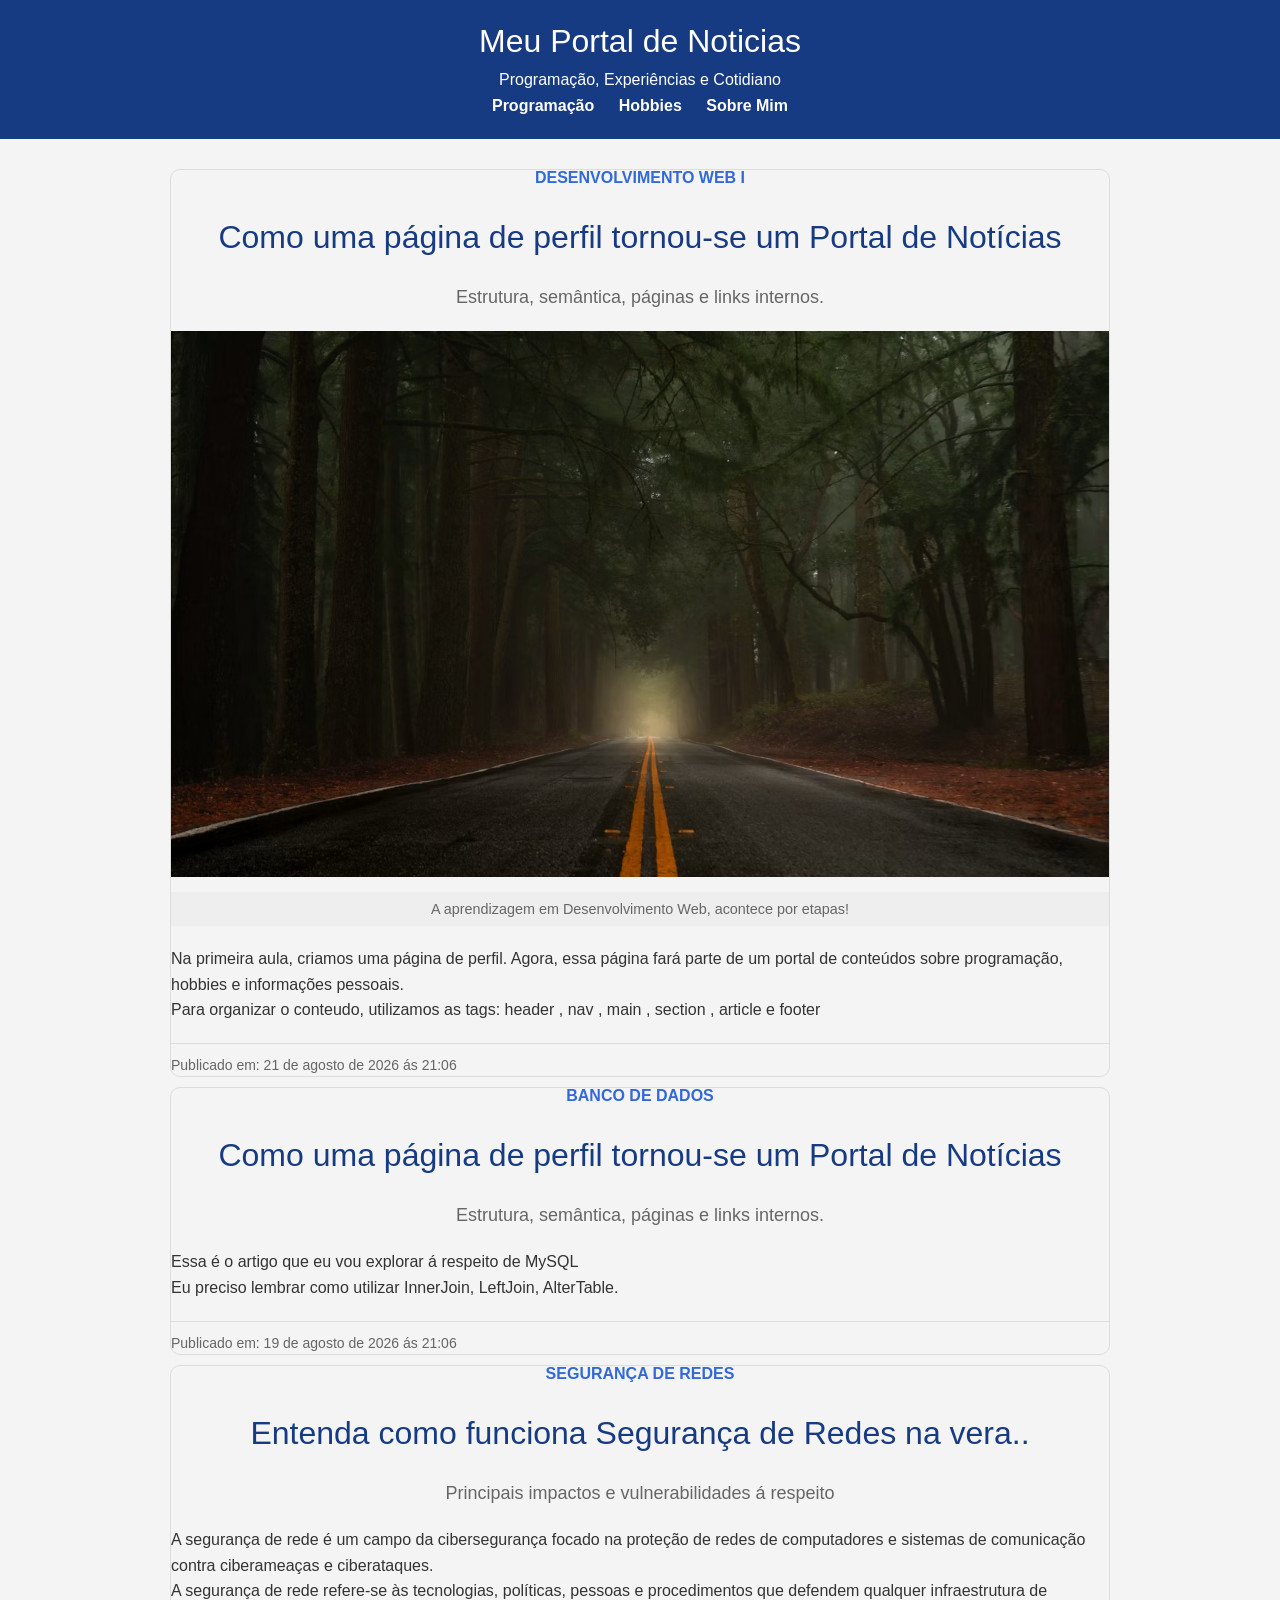
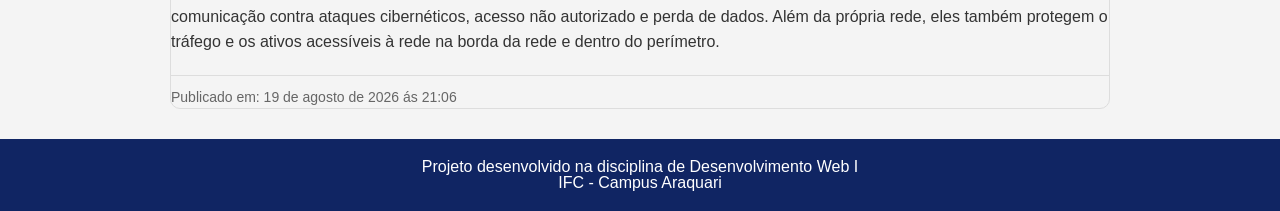
==== index.html @ 9bbd0334 "feat: adicionando a estrutura inicial do meu projeto" ====
<!DOCTYPE html>
<html lang="pt-br">
    <head>
        <meta charset="UTF-8">
        <meta name="viewport" content="width=device-width, initial-scale=1.0">
        <title>Portal de Noticias</title>
        <link rel="stylesheet" href="./css/reset.css">
        <link rel="stylesheet" href="./css/global.css">
        <link rel="stylesheet" href="./css/styles.css">
    </head>
    <body>
        <header>
            <h1>Meu Portal de Noticias</h1>
            <p>Programação, Experiências e Cotidiano</p>
            <!-- aqui começa o meu menu-->
            <nav>
                <ul>
                    <li>
                        <a href="index.html">Programação</a>
                    </li>
                    <li>
                        <a href="hobbies.html">Hobbies</a>
                    </li>
                    <li>
                        <a href="perfil.html">Sobre Mim</a>
                    </li>
                </ul>
            </nav>
        </header>
        <!-- conteudo da section hero -->
        <main>
            <section>
                <header>
                    <p class="categoria">Desenvolvimento Web I</p>
                    <h3>Como uma página de perfil tornou-se um Portal de Notícias</h3>
                    <p class="subtitulo">Estrutura, semântica, páginas e links internos.</p>
                </header>
                <article>
                    <figure class="imagem-publicacao">
                        <img src="./img/estrada.avif" alt="estrada com montanhas">
                        <figcaption>
                            A aprendizagem em Desenvolvimento Web, acontece por etapas!
                        </figcaption>
                    </figure>
                    <p>
                        Na primeira aula, criamos uma página de perfil. Agora,
                    essa página fará parte de um portal de conteúdos sobre programação, 
                    hobbies e informações pessoais.
                    </p>
                    <p>
                        Para organizar o conteudo, utilizamos as tags:
                        <strong> header</strong>
                        ,
                        <strong> nav</strong>
                        ,
                        <strong> main</strong>
                        ,
                        <strong> section</strong>
                        ,
                        <strong> article</strong>
                        e
                        <strong> footer</strong>
                    </p>
                    <footer>
                        <p>
                            Publicado em:
                            <time datetime="2026-08-21T21:06">
                                21 de agosto de 2026 ás 21:06
                            </time>
                        </p>
                    </footer>
                </article>
            </section>
            <section>
                <header>
                    <p class="categoria">Banco de Dados</p>
                    <h3>Como uma página de perfil tornou-se um Portal de Notícias</h3>
                    <p class="subtitulo">Estrutura, semântica, páginas e links internos.</p>
                </header>
                <article>
                    <!-- <figure class="imagem-publicacao">
                   <img src="./img/estrada.avif" alt="estrada com montanhas">
                   <figcaption>
                    A aprendizagem em Desenvolvimento Web, acontece por etapas!
                   </figcaption>
                </figure> -->
                    <p>
                        Essa é o artigo que eu vou explorar á respeito de MySQL
                    </p>
                    <p>
                        Eu preciso lembrar como utilizar InnerJoin, LeftJoin, AlterTable.
                    </p>
                    <footer>
                        <p>
                            Publicado em:
                            <time datetime="2026-08-19T21:06">
                                19 de agosto de 2026 ás 21:06
                            </time>
                        </p>
                    </footer>
                </article>
            </section>
            <section>
                <header>
                    <p class="categoria">Segurança de Redes</p>
                    <h3>Entenda como funciona Segurança de Redes na vera..</h3>
                    <p class="subtitulo">Principais impactos e vulnerabilidades á respeito</p>
                </header>
                <article>
                    <!-- <figure class="imagem-publicacao">
                   <img src="./img/estrada.avif" alt="estrada com montanhas">
                   <figcaption>
                    A aprendizagem em Desenvolvimento Web, acontece por etapas!
                   </figcaption>
                </figure> -->
                    <p>
                        A segurança de rede é um campo da cibersegurança focado na proteção de redes de computadores e sistemas de comunicação contra ciberameaças e ciberataques.
                    </p>
                    <p>
                        A segurança de rede refere-se às tecnologias, políticas, pessoas e procedimentos que defendem qualquer infraestrutura de comunicação contra ataques cibernéticos, acesso não autorizado e perda de dados. Além da própria rede, eles também protegem o tráfego e os ativos acessíveis à rede na borda da rede e dentro do perímetro.
                    </p>
                    <footer>
                        <p>
                            Publicado em:
                            <time datetime="2026-08-19T21:06">
                                19 de agosto de 2026 ás 21:06
                            </time>
                        </p>
                    </footer>
                </article>
            </section>
        </main>
        <!-- fechando minha section hero -->
        <footer class="footer">
            <p>Projeto desenvolvido na disciplina de Desenvolvimento Web I</p>
            <p>IFC - Campus Araquari</p>
        </footer>
    </body>
</html>
---- css/global.css ----
body {
    margin: 0;
    background-color: #f4f4f4;
    color: #333;
    font-family: Arial, Helvetica, sans-serif;
}

body>header {
    background-color: #173b82;
    color: #fff;
    text-align: center;
    padding: 25px;
}

body>header>h1 {
    font-size: 2em;
    margin-bottom: 5px;
}

body>header>p {
    padding: 10px;
}

/* criando estilos para o meu menu */
nav>ul {
    padding: 0;
    list-style: none;
}

nav li {
    display: inline;
    margin: 10px;
}

nav a {
    color: #fff;
    text-decoration: none;
    font-weight: bold;
}

nav a:hover {
    text-decoration: underline;
    color: yellow;
}


body>footer {
    background-color: #102563;
    color: #fff;
    padding: 20px;
    text-align: center;
}
---- css/styles.css ----
main {
    max-width: 960px;
    margin: 30px auto;
    padding: 0 20px;
}

section > header {
    margin-bottom: 25px;
    text-align:center;
}

section > header h3 {
    color: #173b82;
    margin-top: 35px;
    margin-bottom: 35px;
    font-size: 32px;
}

main > section {
    border: 1px solid #ddd;
    border-radius: 10px;
    margin: 10px;
}

/* css para minha figure */

.imagem-publicacao {
    margin: 20px 0;
}

.imagem-publicacao img {
    display: block;
    width: 100%;
    height: auto;
}

.imagem-publicacao figcaption {
    background-color: #eee;
    color: #666;
    font-size: 0.9em;
    padding: 10px;
    text-align: center;
}

article img {
    width: 100%;
    margin: 15px 0;
}

article p {
    line-height: 1.6;
}

.categoria {
    color: #3169d8;
    font-weight: bold;
    text-transform: uppercase;
}

.subtitulo {
    color: #666;
    font-size: 18px;
}

article footer {
    border-top: 1px solid #ddd;
    color: #666;
    font-size: 14px;
    margin-top: 20px;
    padding-top: 10px;
}
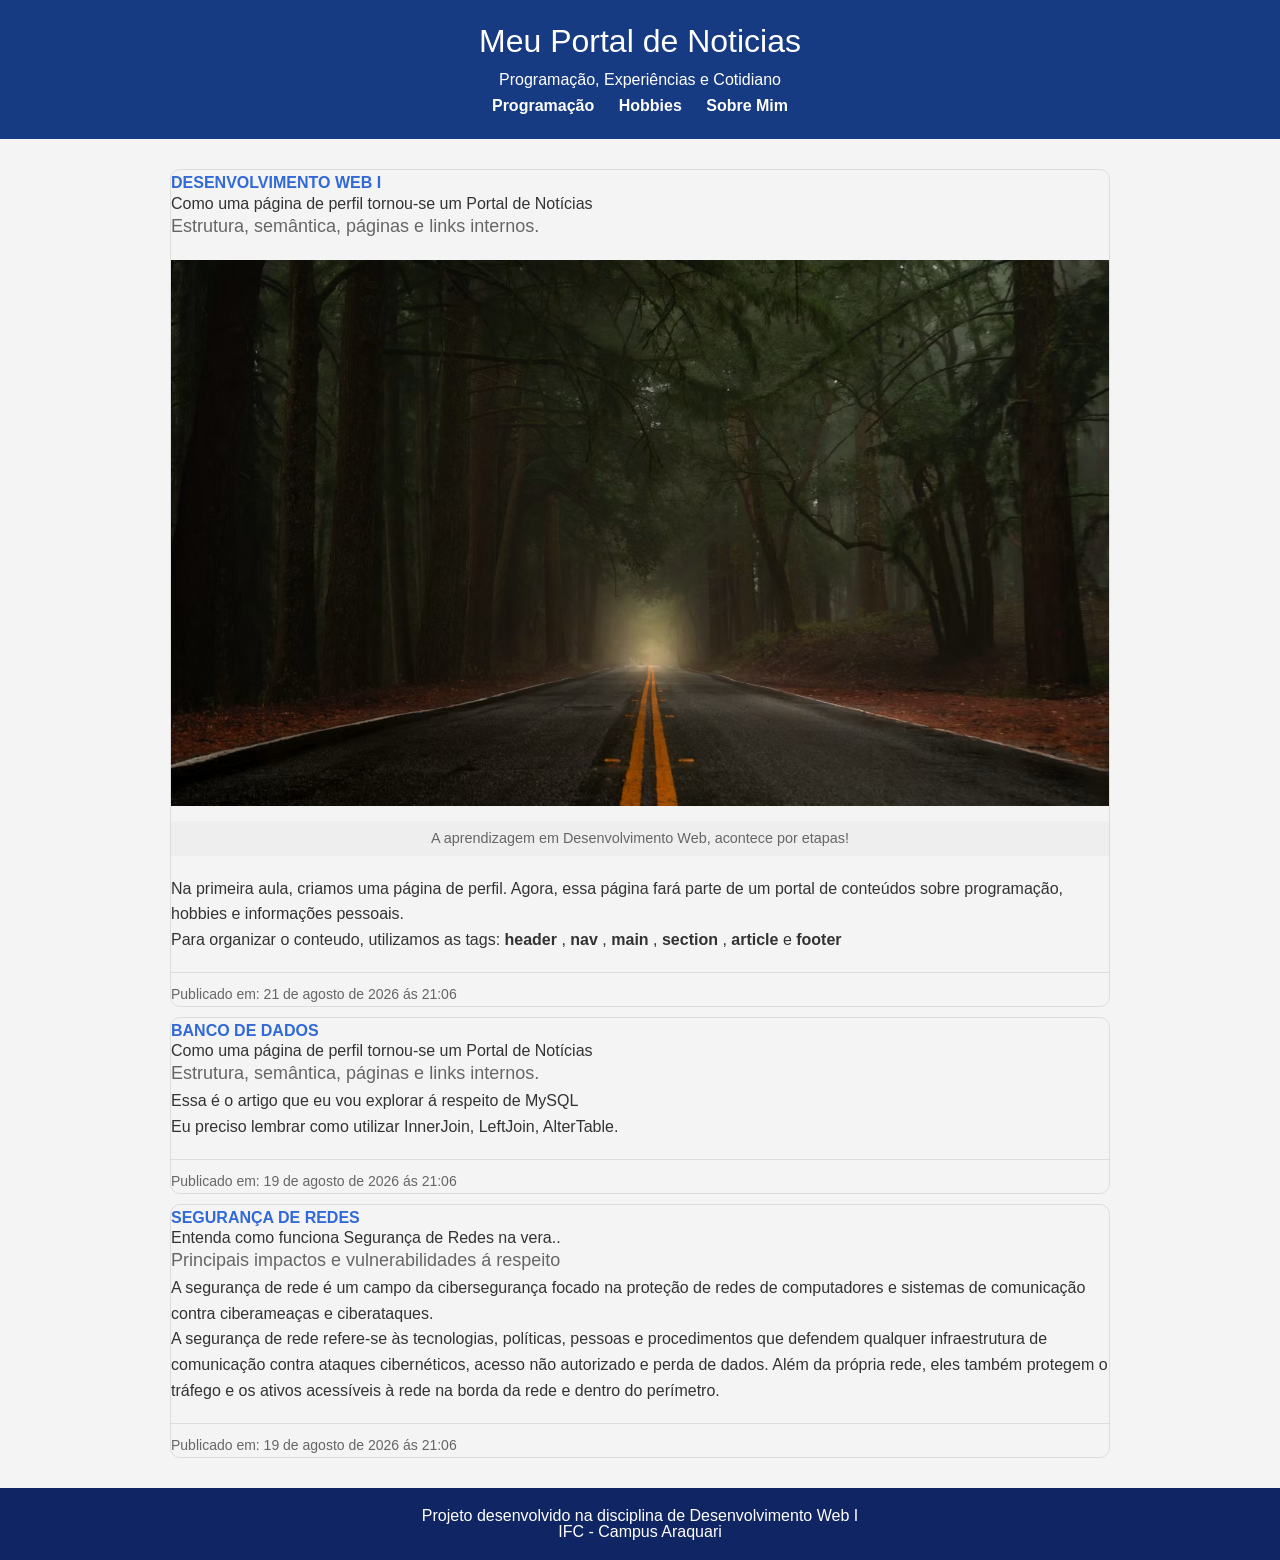
==== commit 82090e0f: "docs: added readme" ====
--- a/index.html
+++ b/index.html
@@ -9,6 +9,7 @@
         <link rel="stylesheet" href="./css/styles.css">
     </head>
     <body>
+        <!-- header com menu -->
         <header>
             <h1>Meu Portal de Noticias</h1>
             <p>Programação, Experiências e Cotidiano</p>
@@ -27,15 +28,17 @@
                 </ul>
             </nav>
         </header>
-        <!-- conteudo da section hero -->
+
+        <!-- conteudo de noticias -->
         <main>
+            <!-- materia 1 do portal de noticias -->
             <section>
-                <header>
-                    <p class="categoria">Desenvolvimento Web I</p>
-                    <h3>Como uma página de perfil tornou-se um Portal de Notícias</h3>
-                    <p class="subtitulo">Estrutura, semântica, páginas e links internos.</p>
-                </header>
                 <article>
+                    <header>
+                        <p class="categoria">Desenvolvimento Web I</p>
+                        <h3>Como uma página de perfil tornou-se um Portal de Notícias</h3>
+                        <p class="subtitulo">Estrutura, semântica, páginas e links internos.</p>
+                    </header>
                     <figure class="imagem-publicacao">
                         <img src="./img/estrada.avif" alt="estrada com montanhas">
                         <figcaption>
@@ -71,13 +74,15 @@
                     </footer>
                 </article>
             </section>
+
+            <!-- materia 2 do portal de noticias -->
             <section>
-                <header>
-                    <p class="categoria">Banco de Dados</p>
-                    <h3>Como uma página de perfil tornou-se um Portal de Notícias</h3>
-                    <p class="subtitulo">Estrutura, semântica, páginas e links internos.</p>
-                </header>
                 <article>
+                    <header>
+                        <p class="categoria">Banco de Dados</p>
+                        <h3>Como uma página de perfil tornou-se um Portal de Notícias</h3>
+                        <p class="subtitulo">Estrutura, semântica, páginas e links internos.</p>
+                    </header>
                     <!-- <figure class="imagem-publicacao">
                    <img src="./img/estrada.avif" alt="estrada com montanhas">
                    <figcaption>
@@ -100,13 +105,15 @@
                     </footer>
                 </article>
             </section>
+
+            <!-- materia 3 do portal de noticias -->
             <section>
-                <header>
-                    <p class="categoria">Segurança de Redes</p>
-                    <h3>Entenda como funciona Segurança de Redes na vera..</h3>
-                    <p class="subtitulo">Principais impactos e vulnerabilidades á respeito</p>
-                </header>
                 <article>
+                    <header>
+                        <p class="categoria">Segurança de Redes</p>
+                        <h3>Entenda como funciona Segurança de Redes na vera..</h3>
+                        <p class="subtitulo">Principais impactos e vulnerabilidades á respeito</p>
+                    </header>
                     <!-- <figure class="imagem-publicacao">
                    <img src="./img/estrada.avif" alt="estrada com montanhas">
                    <figcaption>
@@ -130,7 +137,7 @@
                 </article>
             </section>
         </main>
-        <!-- fechando minha section hero -->
+        <!-- rodapé do meu portal de noticias -->
         <footer class="footer">
             <p>Projeto desenvolvido na disciplina de Desenvolvimento Web I</p>
             <p>IFC - Campus Araquari</p>
--- a/css/global.css
+++ b/css/global.css
@@ -4,6 +4,11 @@
     color: #333;
     font-family: Arial, Helvetica, sans-serif;
 }
+
+strong {
+    font-weight: bold;
+}
+
 
 body>header {
     background-color: #173b82;
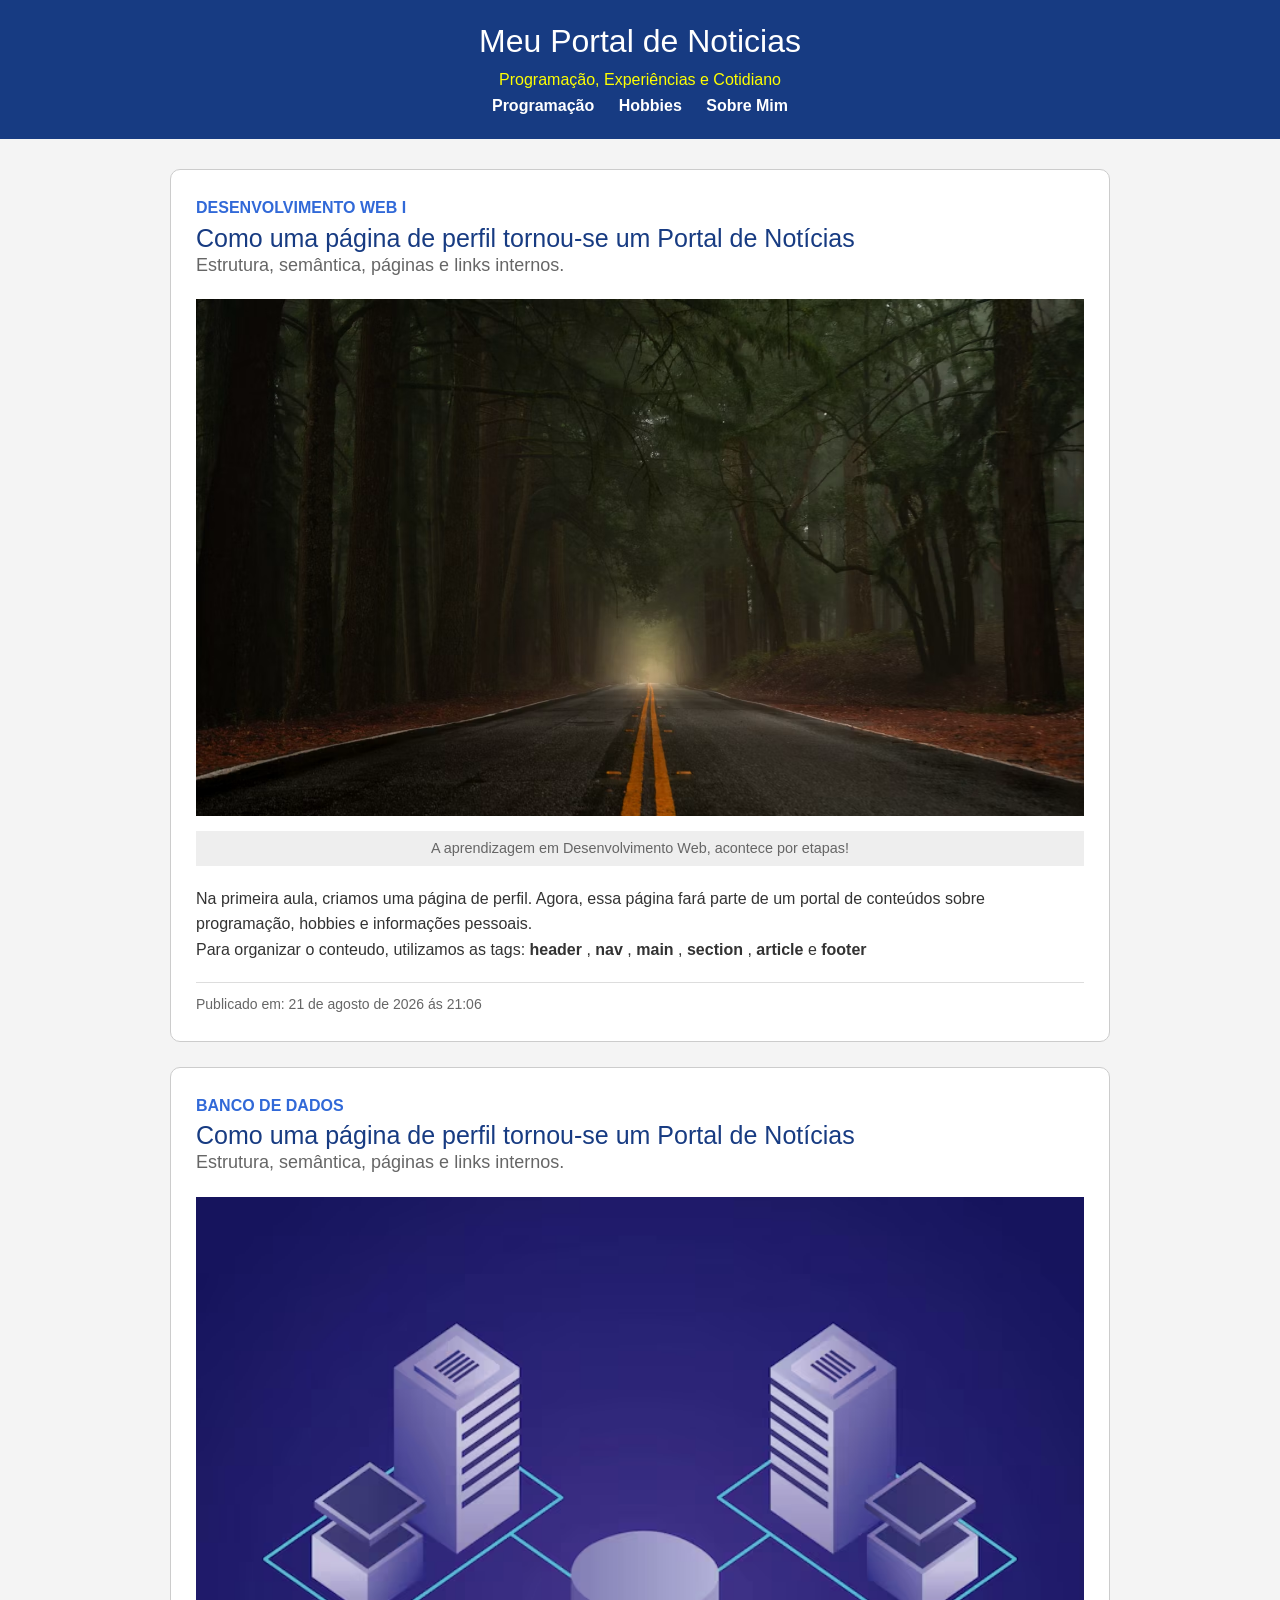
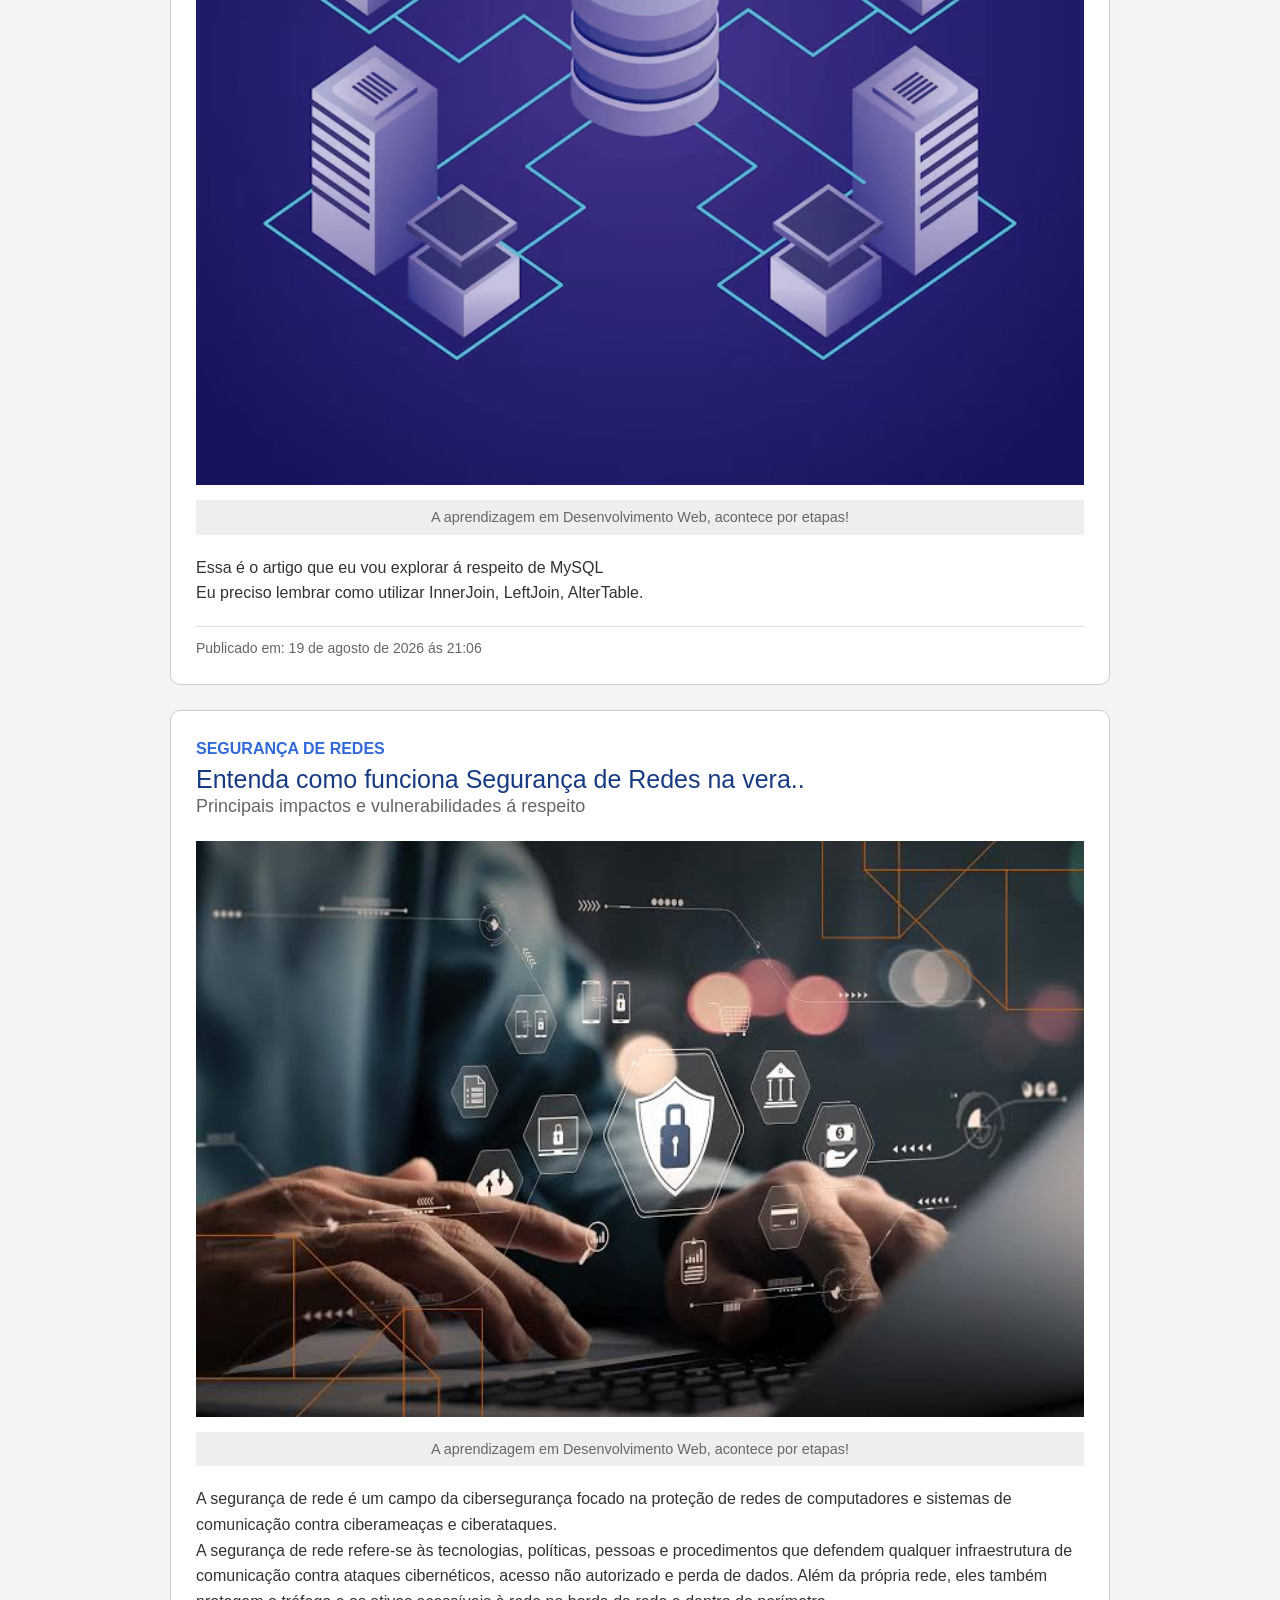
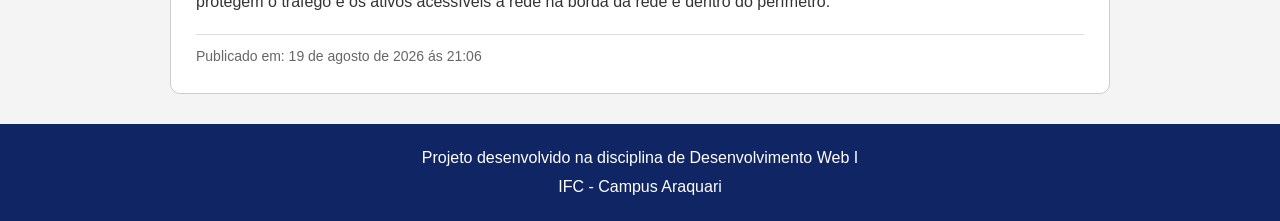
==== commit 002dc398: "feat: added images" ====
--- a/index.html
+++ b/index.html
@@ -83,12 +83,12 @@
                         <h3>Como uma página de perfil tornou-se um Portal de Notícias</h3>
                         <p class="subtitulo">Estrutura, semântica, páginas e links internos.</p>
                     </header>
-                    <!-- <figure class="imagem-publicacao">
-                   <img src="./img/estrada.avif" alt="estrada com montanhas">
+                   <figure class="imagem-publicacao">
+                   <img src="./img/bando-de-dados.avif" alt="estrada com montanhas">
                    <figcaption>
                     A aprendizagem em Desenvolvimento Web, acontece por etapas!
                    </figcaption>
-                </figure> -->
+                </figure>
                     <p>
                         Essa é o artigo que eu vou explorar á respeito de MySQL
                     </p>
@@ -114,12 +114,12 @@
                         <h3>Entenda como funciona Segurança de Redes na vera..</h3>
                         <p class="subtitulo">Principais impactos e vulnerabilidades á respeito</p>
                     </header>
-                    <!-- <figure class="imagem-publicacao">
-                   <img src="./img/estrada.avif" alt="estrada com montanhas">
+                    <figure class="imagem-publicacao">
+                   <img src="./img/seguranca-de-redes.jpeg" alt="estrada com montanhas">
                    <figcaption>
                     A aprendizagem em Desenvolvimento Web, acontece por etapas!
                    </figcaption>
-                </figure> -->
+                </figure>
                     <p>
                         A segurança de rede é um campo da cibersegurança focado na proteção de redes de computadores e sistemas de comunicação contra ciberameaças e ciberataques.
                     </p>
--- a/css/global.css
+++ b/css/global.css
@@ -8,7 +8,6 @@
 strong {
     font-weight: bold;
 }
-
 
 body>header {
     background-color: #173b82;
@@ -24,6 +23,8 @@
 
 body>header>p {
     padding: 10px;
+    color: yellow;
+    font-size: 1em;
 }
 
 /* criando estilos para o meu menu */
@@ -54,4 +55,9 @@
     color: #fff;
     padding: 20px;
     text-align: center;
+}
+
+body > footer > p {
+    line-height: 1.8;
+    color: #fff;
 }
--- a/css/styles.css
+++ b/css/styles.css
@@ -19,8 +19,6 @@
 }
 
 main > section {
-    border: 1px solid #ddd;
-    border-radius: 10px;
     margin: 10px;
 }
 
@@ -44,6 +42,23 @@
     text-align: center;
 }
 
+article {
+    background-color: white;
+    margin-bottom: 25px;
+    border-width: 1px;
+    border-style: solid;
+    border-color: rgb(204, 204, 204);
+    border-radius: 10px;
+    border-image: none;
+    padding: 25px;
+}
+
+article h3 {
+    color: rgb(23, 59, 130);
+    font-size: 25px;
+    margin-top: 5px;
+}
+
 article img {
     width: 100%;
     margin: 15px 0;
@@ -60,7 +75,7 @@
 }
 
 .subtitulo {
-    color: #666;
+    color: rgb(102, 102, 102);
     font-size: 18px;
 }
 
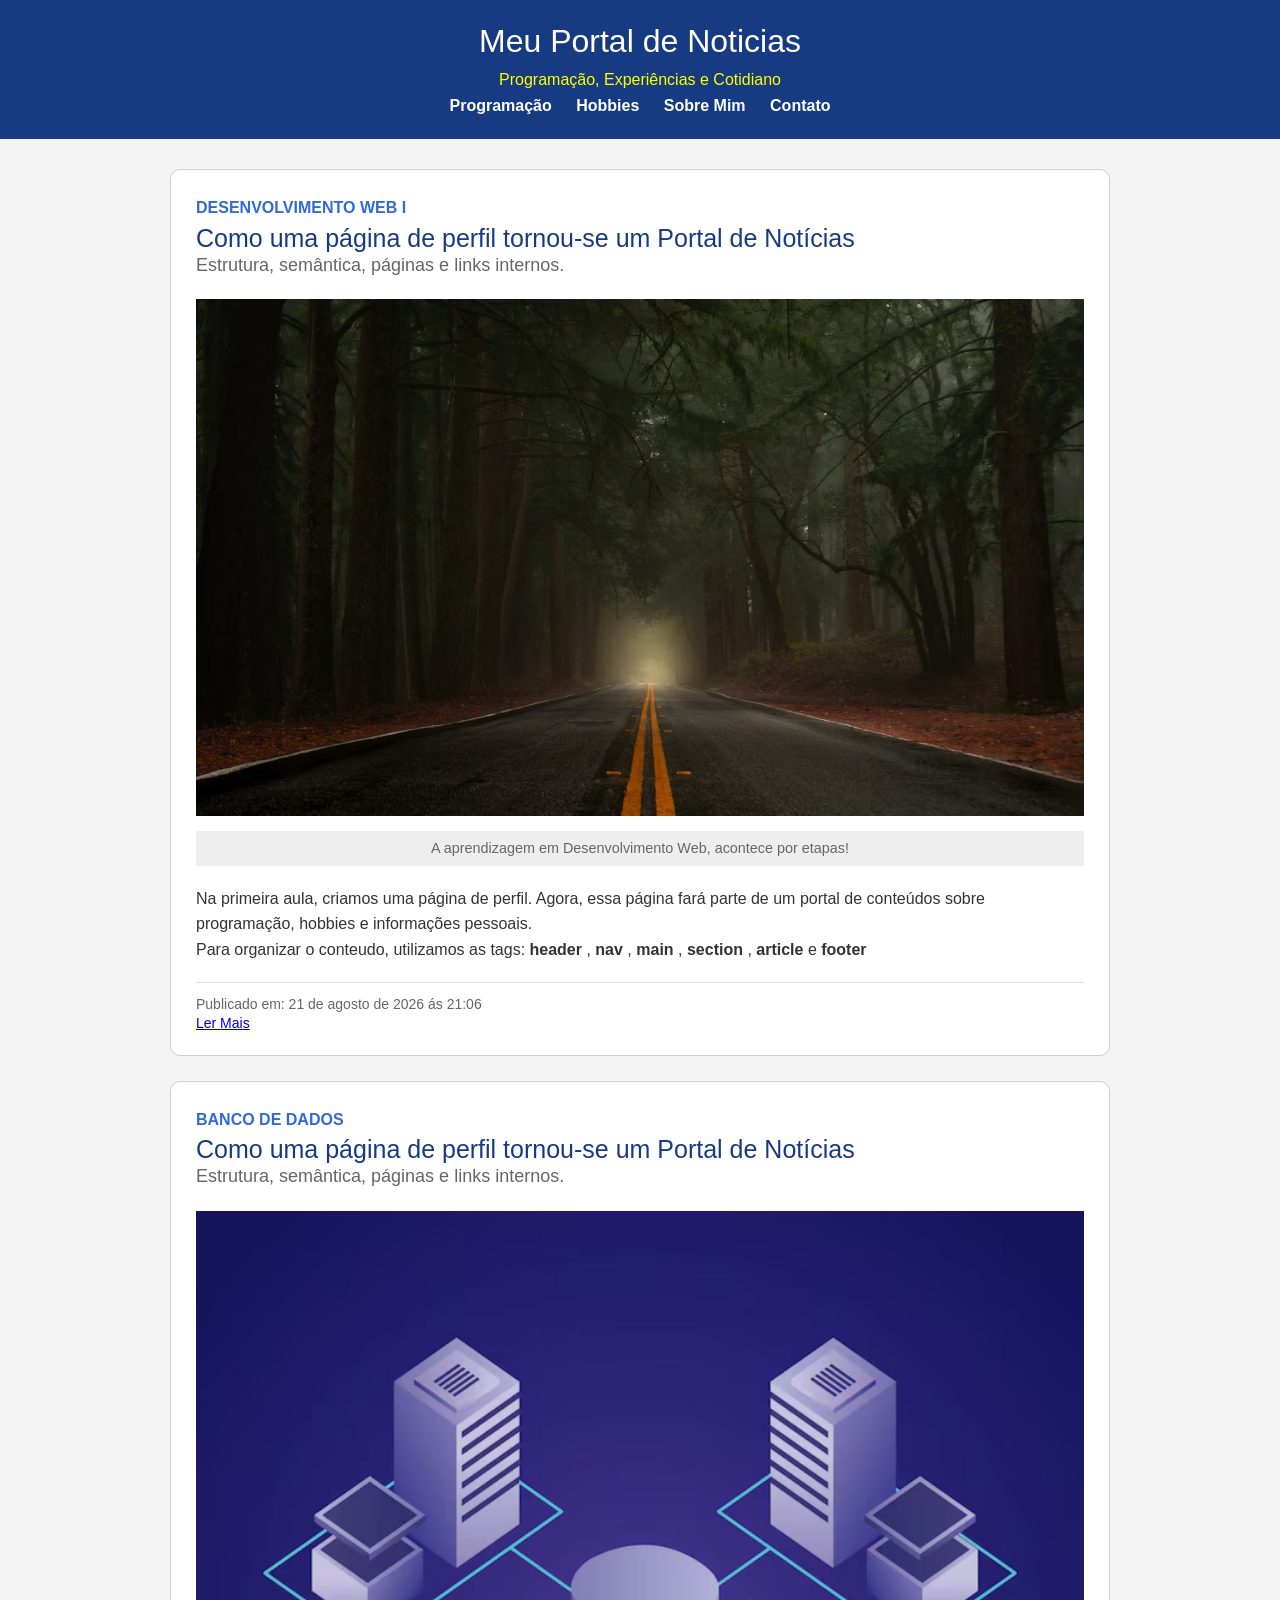
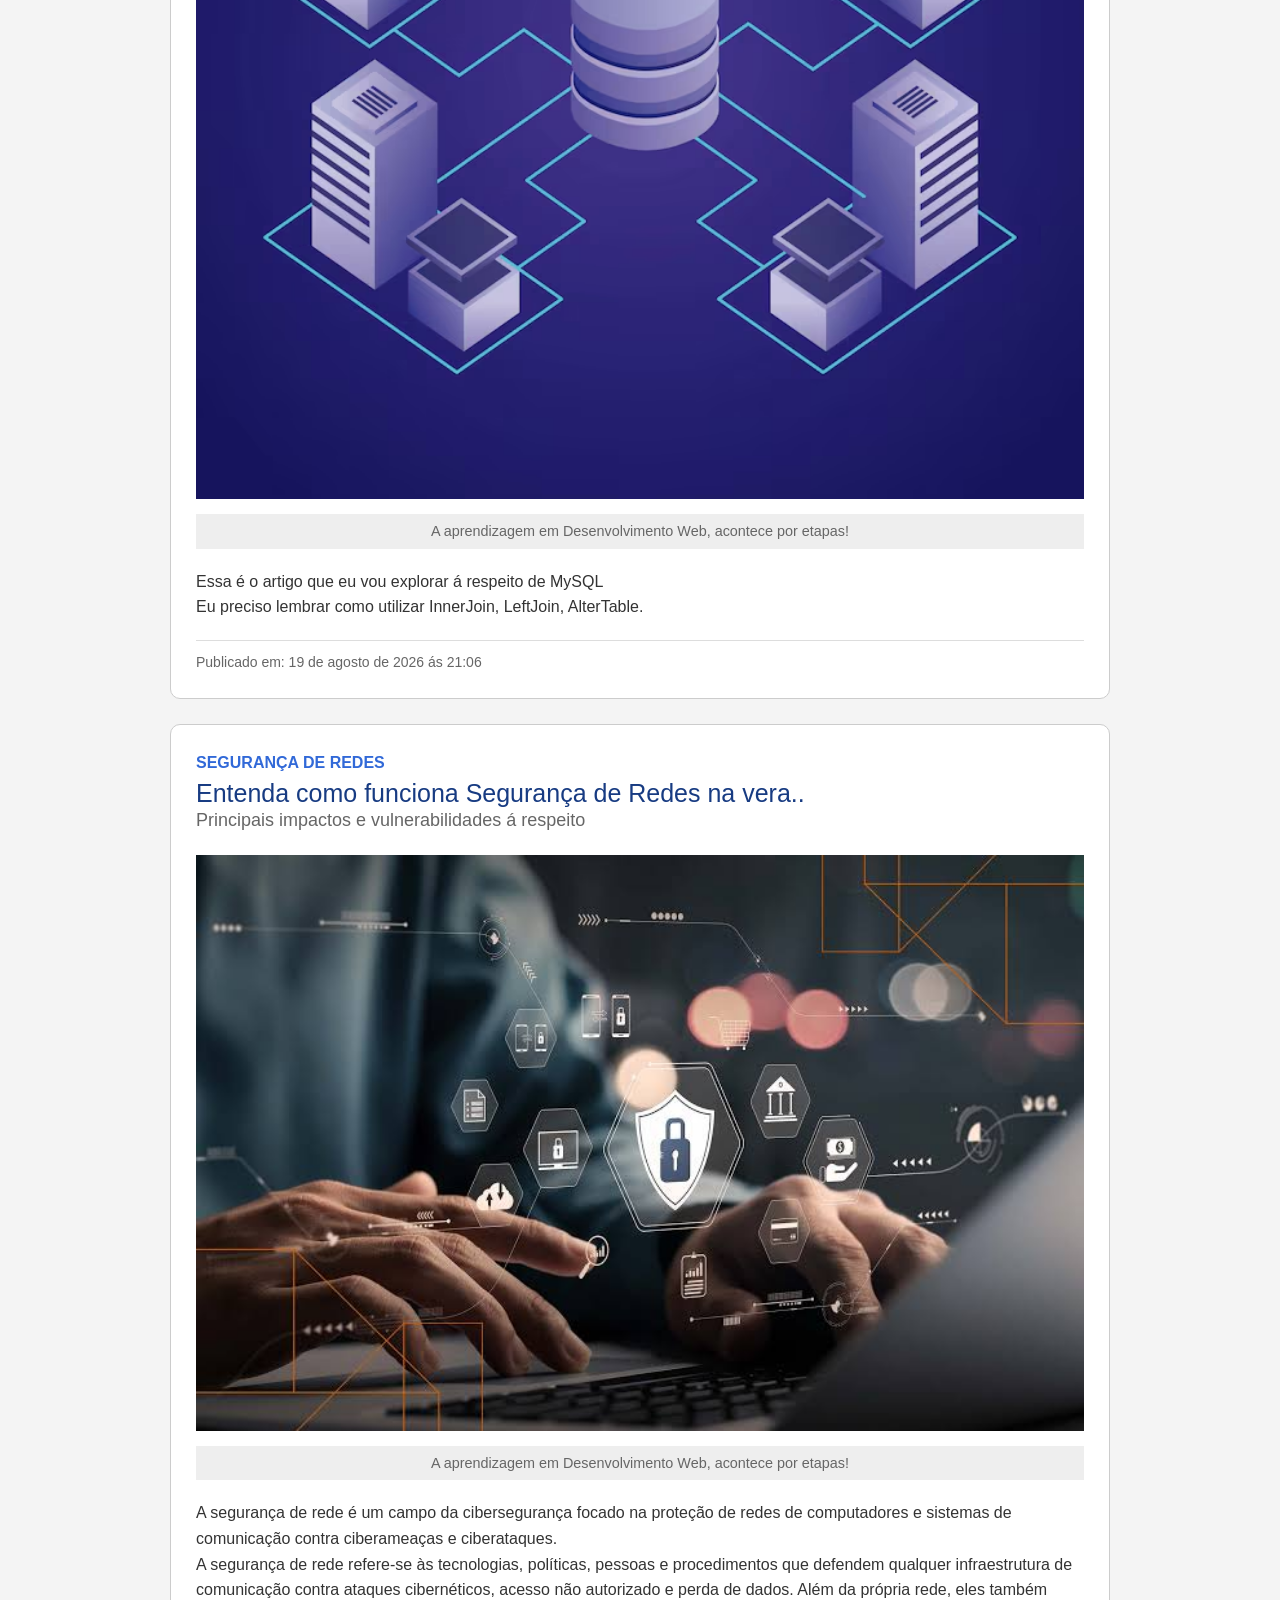
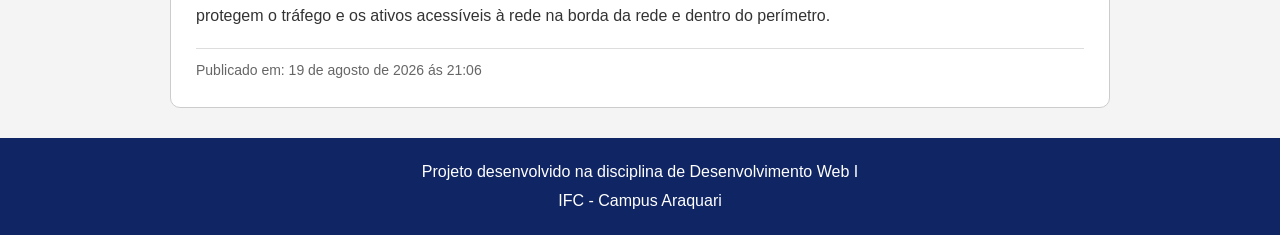
==== commit f0668ede: "feat: added classe 6 content" ====
--- a/index.html
+++ b/index.html
@@ -1,146 +1,182 @@
-<!DOCTYPE html>
+<!doctype html>
 <html lang="pt-br">
-    <head>
-        <meta charset="UTF-8">
-        <meta name="viewport" content="width=device-width, initial-scale=1.0">
-        <title>Portal de Noticias</title>
-        <link rel="stylesheet" href="./css/reset.css">
-        <link rel="stylesheet" href="./css/global.css">
-        <link rel="stylesheet" href="./css/styles.css">
-    </head>
-    <body>
-        <!-- header com menu -->
-        <header>
-            <h1>Meu Portal de Noticias</h1>
-            <p>Programação, Experiências e Cotidiano</p>
-            <!-- aqui começa o meu menu-->
-            <nav>
-                <ul>
-                    <li>
-                        <a href="index.html">Programação</a>
-                    </li>
-                    <li>
-                        <a href="hobbies.html">Hobbies</a>
-                    </li>
-                    <li>
-                        <a href="perfil.html">Sobre Mim</a>
-                    </li>
-                </ul>
-            </nav>
-        </header>
+  <head>
+    <meta charset="UTF-8" />
+    <meta
+      name="viewport"
+      content="width=device-width, initial-scale=1.0"
+    />
+    <title>Portal de Noticias</title>
+    <link
+      rel="stylesheet"
+      href="./assets/css/reset.css"
+    />
+    <link
+      rel="stylesheet"
+      href="./assets/css/global.css"
+    />
+    <link
+      rel="stylesheet"
+      href="./assets/css/styles.css"
+    />
+  </head>
+  <body>
+    <!-- header com menu -->
+    <header>
+      <h1>Meu Portal de Noticias</h1>
+      <p>Programação, Experiências e Cotidiano</p>
+      <!-- aqui começa o meu menu-->
+      <nav>
+        <ul>
+          <li>
+            <a href="index.html">Programação</a>
+          </li>
+          <li>
+            <a href="hobbies.html">Hobbies</a>
+          </li>
+          <li>
+            <a href="perfil.html">Sobre Mim</a>
+          </li>
+          <li>
+            <a href="contato.html">Contato</a>
+          </li>
+        </ul>
+      </nav>
+    </header>
 
-        <!-- conteudo de noticias -->
-        <main>
-            <!-- materia 1 do portal de noticias -->
-            <section>
-                <article>
-                    <header>
-                        <p class="categoria">Desenvolvimento Web I</p>
-                        <h3>Como uma página de perfil tornou-se um Portal de Notícias</h3>
-                        <p class="subtitulo">Estrutura, semântica, páginas e links internos.</p>
-                    </header>
-                    <figure class="imagem-publicacao">
-                        <img src="./img/estrada.avif" alt="estrada com montanhas">
-                        <figcaption>
-                            A aprendizagem em Desenvolvimento Web, acontece por etapas!
-                        </figcaption>
-                    </figure>
-                    <p>
-                        Na primeira aula, criamos uma página de perfil. Agora,
-                    essa página fará parte de um portal de conteúdos sobre programação, 
-                    hobbies e informações pessoais.
-                    </p>
-                    <p>
-                        Para organizar o conteudo, utilizamos as tags:
-                        <strong> header</strong>
-                        ,
-                        <strong> nav</strong>
-                        ,
-                        <strong> main</strong>
-                        ,
-                        <strong> section</strong>
-                        ,
-                        <strong> article</strong>
-                        e
-                        <strong> footer</strong>
-                    </p>
-                    <footer>
-                        <p>
-                            Publicado em:
-                            <time datetime="2026-08-21T21:06">
-                                21 de agosto de 2026 ás 21:06
-                            </time>
-                        </p>
-                    </footer>
-                </article>
-            </section>
+    <!-- conteudo de noticias -->
+    <main>
+      <!-- materia 1 do portal de noticias -->
+      <section>
+        <article>
+          <header>
+            <p class="categoria">Desenvolvimento Web I</p>
+            <h3>Como uma página de perfil tornou-se um Portal de Notícias</h3>
+            <p class="subtitulo">
+              Estrutura, semântica, páginas e links internos.
+            </p>
+          </header>
 
-            <!-- materia 2 do portal de noticias -->
-            <section>
-                <article>
-                    <header>
-                        <p class="categoria">Banco de Dados</p>
-                        <h3>Como uma página de perfil tornou-se um Portal de Notícias</h3>
-                        <p class="subtitulo">Estrutura, semântica, páginas e links internos.</p>
-                    </header>
-                   <figure class="imagem-publicacao">
-                   <img src="./img/bando-de-dados.avif" alt="estrada com montanhas">
-                   <figcaption>
-                    A aprendizagem em Desenvolvimento Web, acontece por etapas!
-                   </figcaption>
-                </figure>
-                    <p>
-                        Essa é o artigo que eu vou explorar á respeito de MySQL
-                    </p>
-                    <p>
-                        Eu preciso lembrar como utilizar InnerJoin, LeftJoin, AlterTable.
-                    </p>
-                    <footer>
-                        <p>
-                            Publicado em:
-                            <time datetime="2026-08-19T21:06">
-                                19 de agosto de 2026 ás 21:06
-                            </time>
-                        </p>
-                    </footer>
-                </article>
-            </section>
+          <figure class="imagem-publicacao">
+            <img
+              src="./assets/img/estrada.avif"
+              alt="estrada com montanhas"
+            />
+            <figcaption>
+              A aprendizagem em Desenvolvimento Web, acontece por etapas!
+            </figcaption>
+          </figure>
+          <p>
+            Na primeira aula, criamos uma página de perfil. Agora, essa página
+            fará parte de um portal de conteúdos sobre programação, hobbies e
+            informações pessoais.
+          </p>
+          <p>
+            Para organizar o conteudo, utilizamos as tags:
+            <strong> header</strong>
+            ,
+            <strong> nav</strong>
+            ,
+            <strong> main</strong>
+            ,
+            <strong> section</strong>
+            ,
+            <strong> article</strong>
+            e
+            <strong> footer</strong>
+          </p>
+          <footer>
+            <p>
+              Publicado em:
+              <time datetime="2026-08-21T21:06">
+                21 de agosto de 2026 ás 21:06
+              </time>
+            </p>
+            <a href="noticia.html">Ler Mais</a>
+          </footer>
+        </article>
+      </section>
 
-            <!-- materia 3 do portal de noticias -->
-            <section>
-                <article>
-                    <header>
-                        <p class="categoria">Segurança de Redes</p>
-                        <h3>Entenda como funciona Segurança de Redes na vera..</h3>
-                        <p class="subtitulo">Principais impactos e vulnerabilidades á respeito</p>
-                    </header>
-                    <figure class="imagem-publicacao">
-                   <img src="./img/seguranca-de-redes.jpeg" alt="estrada com montanhas">
-                   <figcaption>
-                    A aprendizagem em Desenvolvimento Web, acontece por etapas!
-                   </figcaption>
-                </figure>
-                    <p>
-                        A segurança de rede é um campo da cibersegurança focado na proteção de redes de computadores e sistemas de comunicação contra ciberameaças e ciberataques.
-                    </p>
-                    <p>
-                        A segurança de rede refere-se às tecnologias, políticas, pessoas e procedimentos que defendem qualquer infraestrutura de comunicação contra ataques cibernéticos, acesso não autorizado e perda de dados. Além da própria rede, eles também protegem o tráfego e os ativos acessíveis à rede na borda da rede e dentro do perímetro.
-                    </p>
-                    <footer>
-                        <p>
-                            Publicado em:
-                            <time datetime="2026-08-19T21:06">
-                                19 de agosto de 2026 ás 21:06
-                            </time>
-                        </p>
-                    </footer>
-                </article>
-            </section>
-        </main>
-        <!-- rodapé do meu portal de noticias -->
-        <footer class="footer">
-            <p>Projeto desenvolvido na disciplina de Desenvolvimento Web I</p>
-            <p>IFC - Campus Araquari</p>
-        </footer>
-    </body>
+      <!-- materia 2 do portal de noticias -->
+      <section>
+        <article>
+          <header>
+            <p class="categoria">Banco de Dados</p>
+            <h3>Como uma página de perfil tornou-se um Portal de Notícias</h3>
+            <p class="subtitulo">
+              Estrutura, semântica, páginas e links internos.
+            </p>
+          </header>
+          <figure class="imagem-publicacao">
+            <img
+              src="./assets/img/bando-de-dados.avif"
+              alt="estrada com montanhas"
+            />
+            <figcaption>
+              A aprendizagem em Desenvolvimento Web, acontece por etapas!
+            </figcaption>
+          </figure>
+          <p>Essa é o artigo que eu vou explorar á respeito de MySQL</p>
+          <p>
+            Eu preciso lembrar como utilizar InnerJoin, LeftJoin, AlterTable.
+          </p>
+          <footer>
+            <p>
+              Publicado em:
+              <time datetime="2026-08-19T21:06">
+                19 de agosto de 2026 ás 21:06
+              </time>
+            </p>
+          </footer>
+        </article>
+      </section>
+
+      <!-- materia 3 do portal de noticias -->
+      <section>
+        <article>
+          <header>
+            <p class="categoria">Segurança de Redes</p>
+            <h3>Entenda como funciona Segurança de Redes na vera..</h3>
+            <p class="subtitulo">
+              Principais impactos e vulnerabilidades á respeito
+            </p>
+          </header>
+          <figure class="imagem-publicacao">
+            <img
+              src="./assets/img/seguranca-de-redes.jpeg"
+              alt="estrada com montanhas"
+            />
+            <figcaption>
+              A aprendizagem em Desenvolvimento Web, acontece por etapas!
+            </figcaption>
+          </figure>
+          <p>
+            A segurança de rede é um campo da cibersegurança focado na proteção
+            de redes de computadores e sistemas de comunicação contra
+            ciberameaças e ciberataques.
+          </p>
+          <p>
+            A segurança de rede refere-se às tecnologias, políticas, pessoas e
+            procedimentos que defendem qualquer infraestrutura de comunicação
+            contra ataques cibernéticos, acesso não autorizado e perda de dados.
+            Além da própria rede, eles também protegem o tráfego e os ativos
+            acessíveis à rede na borda da rede e dentro do perímetro.
+          </p>
+          <footer>
+            <p>
+              Publicado em:
+              <time datetime="2026-08-19T21:06">
+                19 de agosto de 2026 ás 21:06
+              </time>
+            </p>
+          </footer>
+        </article>
+      </section>
+    </main>
+    <!-- rodapé do meu portal de noticias -->
+    <footer class="footer">
+      <p>Projeto desenvolvido na disciplina de Desenvolvimento Web I</p>
+      <p>IFC - Campus Araquari</p>
+    </footer>
+  </body>
 </html>
--- a/assets/css/global.css
+++ b/assets/css/global.css
@@ -0,0 +1,63 @@
+body {
+    margin: 0;
+    background-color: #f4f4f4;
+    color: #333;
+    font-family: Arial, Helvetica, sans-serif;
+}
+
+strong {
+    font-weight: bold;
+}
+
+body>header {
+    background-color: #173b82;
+    color: #fff;
+    text-align: center;
+    padding: 25px;
+}
+
+body>header>h1 {
+    font-size: 2em;
+    margin-bottom: 5px;
+}
+
+body>header>p {
+    padding: 10px;
+    color: yellow;
+    font-size: 1em;
+}
+
+/* criando estilos para o meu menu */
+nav>ul {
+    padding: 0;
+    list-style: none;
+}
+
+nav li {
+    display: inline;
+    margin: 10px;
+}
+
+nav a {
+    color: #fff;
+    text-decoration: none;
+    font-weight: bold;
+}
+
+nav a:hover {
+    text-decoration: underline;
+    color: yellow;
+}
+
+
+body>footer {
+    background-color: #102563;
+    color: #fff;
+    padding: 20px;
+    text-align: center;
+}
+
+body > footer > p {
+    line-height: 1.8;
+    color: #fff;
+}
--- a/assets/css/styles.css
+++ b/assets/css/styles.css
@@ -0,0 +1,90 @@
+
+
+main {
+    max-width: 960px;
+    margin: 30px auto;
+    padding: 0 20px;
+}
+
+section > header {
+    margin-bottom: 25px;
+    text-align:center;
+}
+
+section > header h3 {
+    color: #173b82;
+    margin-top: 35px;
+    margin-bottom: 35px;
+    font-size: 32px;
+}
+
+main > section {
+    margin: 10px;
+}
+
+/* css para minha figure */
+
+.imagem-publicacao {
+    margin: 20px 0;
+}
+
+.imagem-publicacao img {
+    display: block;
+    width: 100%;
+    height: auto;
+}
+
+.imagem-publicacao figcaption {
+    background-color: #eee;
+    color: #666;
+    font-size: 0.9em;
+    padding: 10px;
+    text-align: center;
+}
+
+article {
+    background-color: white;
+    margin-bottom: 25px;
+    border-width: 1px;
+    border-style: solid;
+    border-color: rgb(204, 204, 204);
+    border-radius: 10px;
+    border-image: none;
+    padding: 25px;
+}
+
+article h3 {
+    color: rgb(23, 59, 130);
+    font-size: 25px;
+    margin-top: 5px;
+}
+
+article img {
+    width: 100%;
+    margin: 15px 0;
+}
+
+article p {
+    line-height: 1.6;
+}
+
+.categoria {
+    color: #3169d8;
+    font-weight: bold;
+    text-transform: uppercase;
+}
+
+.subtitulo {
+    color: rgb(102, 102, 102);
+    font-size: 18px;
+}
+
+article footer {
+    border-top: 1px solid #ddd;
+    color: #666;
+    font-size: 14px;
+    margin-top: 20px;
+    padding-top: 10px;
+}
+
+
